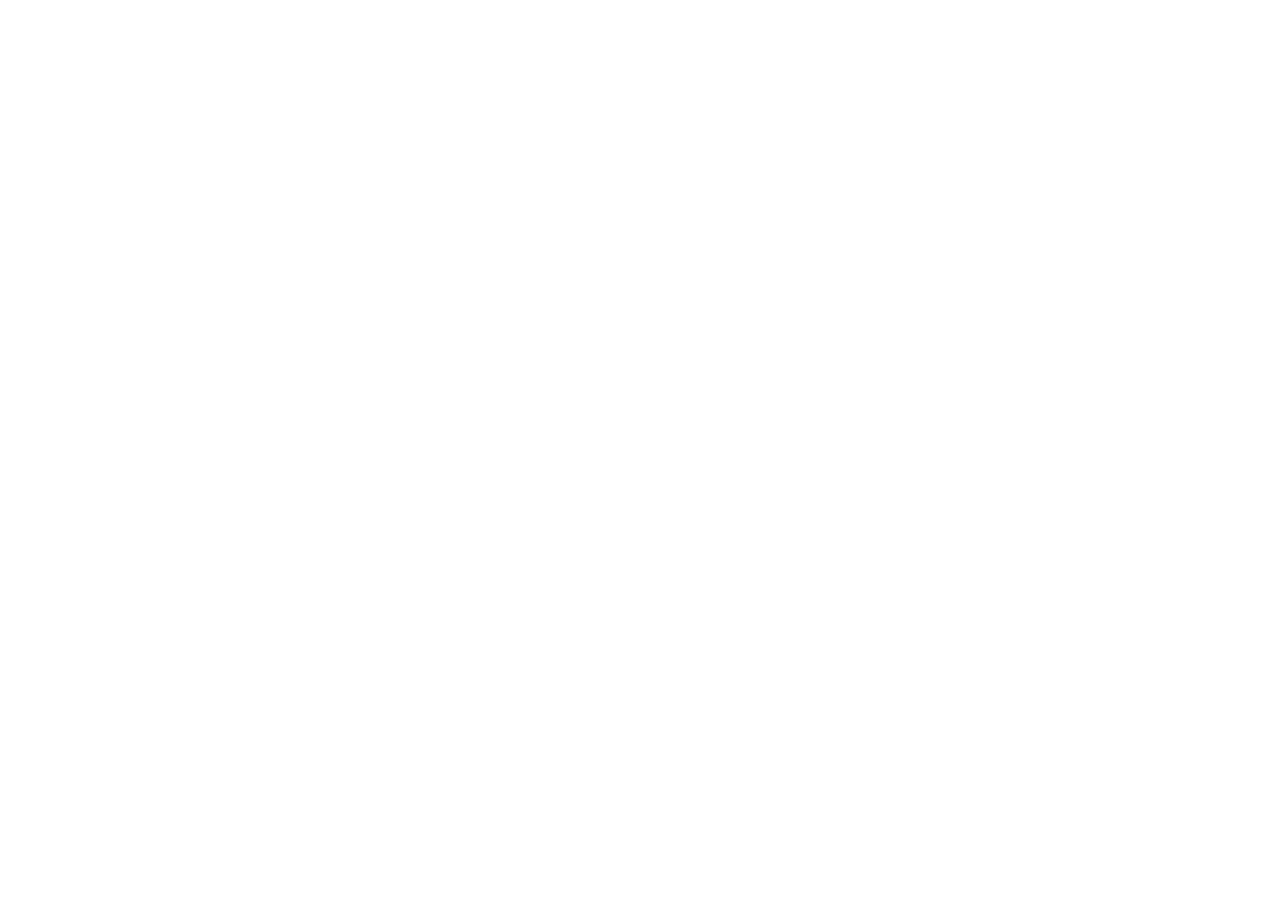
==== index.html @ b39149f6 "init: start "Portfolio" task" ====
<!DOCTYPE html>
<html lang="en">
<head>
  <meta charset="UTF-8">
  <meta name="viewport" content="width=device-width, initial-scale=1.0">
  <meta http-equiv="X-UA-Compatible" content="ie=edge">
  <link rel="stylesheet" href="style.css">
  <title>Portfolio</title>
</head>
<body>

</body>
</html>
---- style.css ----

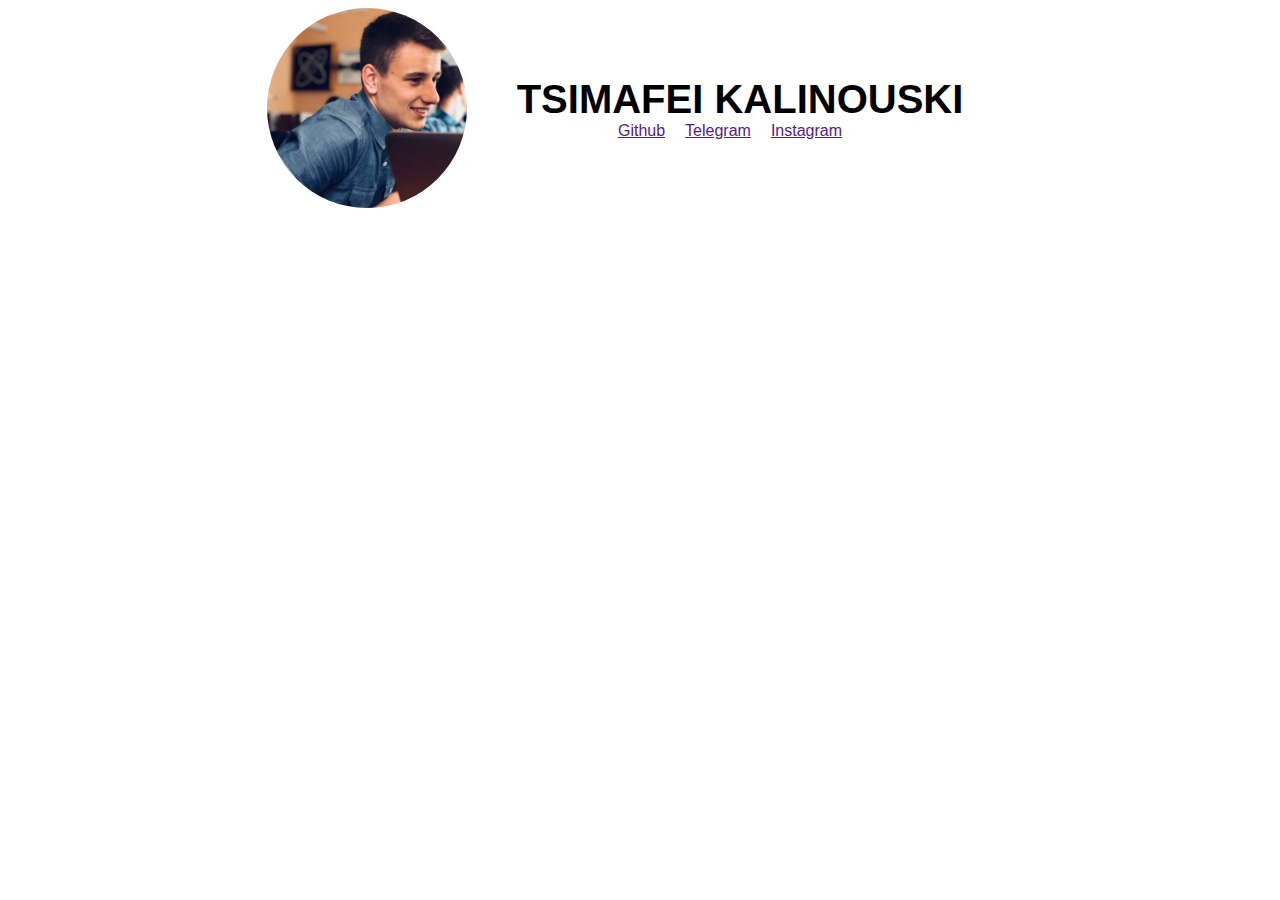
==== commit 5a3956a0: "feat: add "Info" section" ====
--- a/index.html
+++ b/index.html
@@ -8,6 +8,19 @@
   <title>Portfolio</title>
 </head>
 <body>
+  <header class="info container">
+    <img class="info--image" src="assets/images/my-photo.jpg" alt="This is my photo" width="150" height="200">
+    <div class="info--wrapper">
+      <h1 class="info--name">
+        Tsimafei Kalinouski
+      </h1>
+      <ul class="info--networks">
+        <li><a href="">Github</a></li>
+        <li><a href="">Telegram</a></li>
+        <li><a href="">Instagram</a></li>
+      </ul>
+    </div>
+  </header>
 
 </body>
 </html>
--- a/style.css
+++ b/style.css
@@ -1,2 +1,55 @@
+body {
+  font-family: sans-serif;
+}
 
+.container {
+  max-width: 1024px;
+  margin: 0 auto;
+}
 
+.info {
+  display: flex;
+  align-items: center;
+  justify-content: center;
+  flex-wrap: wrap;
+  margin-bottom: 20px;
+}
+
+.info--name {
+  margin: 0;
+  text-transform: uppercase;
+  font-size: 40px;
+}
+
+.info--image {
+  width: 200px;
+  object-fit: cover;
+  border-radius: 50%;
+}
+
+.info--wrapper {
+  margin: 20px 50px;
+}
+
+.info--networks {
+  margin: 0;
+  padding: 0;
+  display: flex;
+  justify-content: center;
+  list-style: none;
+}
+
+.info--networks li {
+  margin-right: 20px;
+}
+
+.education--heading {
+  margin: 0;
+  position: relative;
+}
+
+/* .heading--wrapper {
+  position: relative;
+  padding-right: 25px;
+} */
+
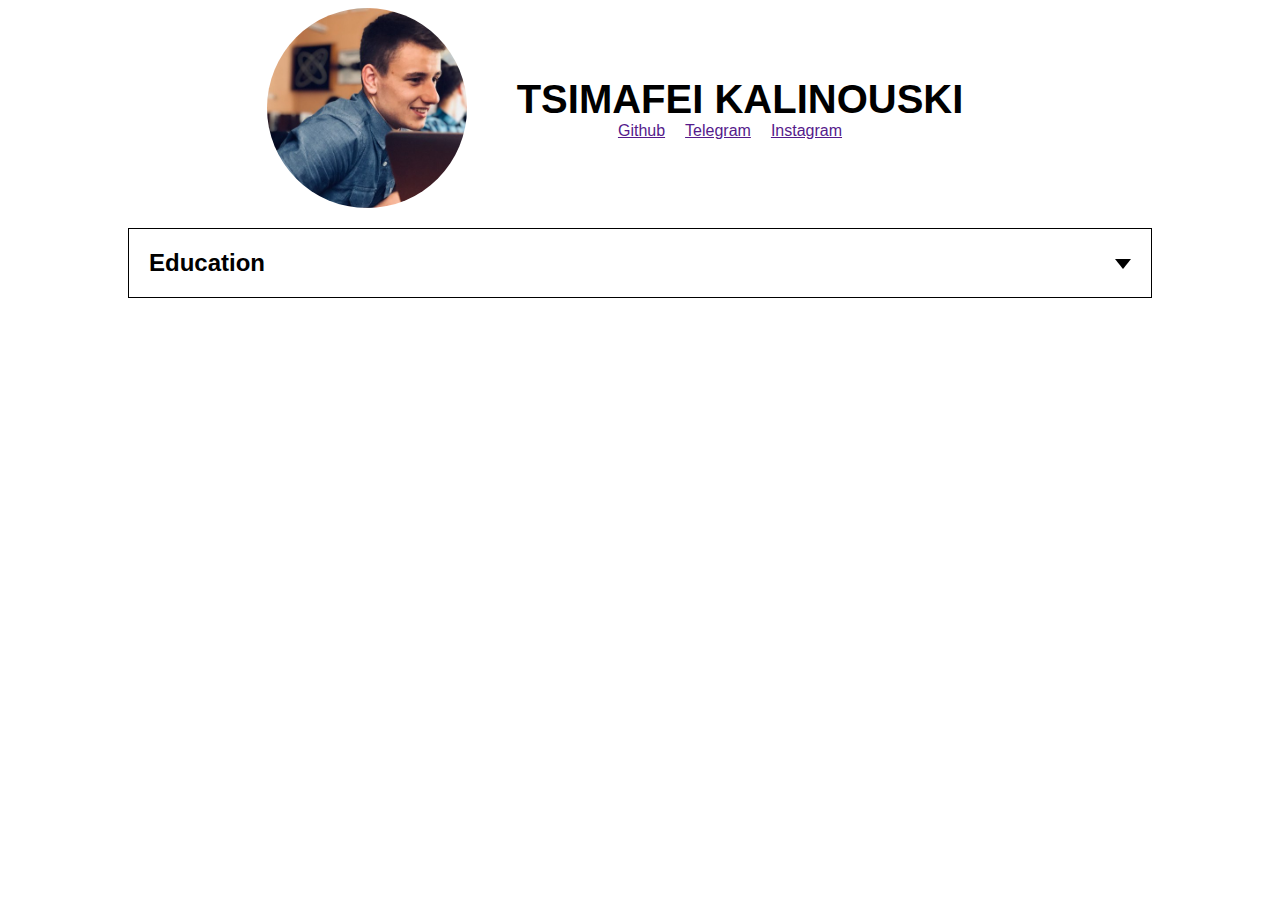
==== commit 48766b6c: "feat: add expansion panel" ====
--- a/index.html
+++ b/index.html
@@ -21,6 +21,21 @@
       </ul>
     </div>
   </header>
-
+  <section class="education container">
+    <div class="education--wrapper">
+      <h2 class="education--heading">Education<span class="education--arrow"></span></h2>
+      <dl class="education--time">
+        <dt>School</dt>
+          <dd>2005-2014</dd>
+        <dt>College</dt>
+          <dd>2014-2018</dd>
+        <dt>University</dt>
+          <dd>2018-2022</dd>
+        <dt>RS School</dt>
+          <dd>2019-2020</dd>
+      </dl>
+    </div>
+  </section>
+  <script src="script.js"></script>
 </body>
 </html>
--- a/style.css
+++ b/style.css
@@ -53,3 +53,32 @@
   padding-right: 25px;
 } */
 
+.education--arrow {
+  position: absolute;
+  top: 10px;
+  right: 0;
+  display: block;
+  box-sizing: border-box;
+  border-top: 10px solid #000000;
+  border-left: 8px solid transparent;
+  border-right: 8px solid transparent;
+}
+
+.education--arrow-rotate {
+  transform: rotate(180deg);
+}
+
+.education--wrapper {
+  padding: 20px;
+  border: 1px solid #000000;
+  cursor: pointer;
+}
+
+.education--time {
+  display: none;
+}
+
+.education--time-active {
+  display: block;
+}
+
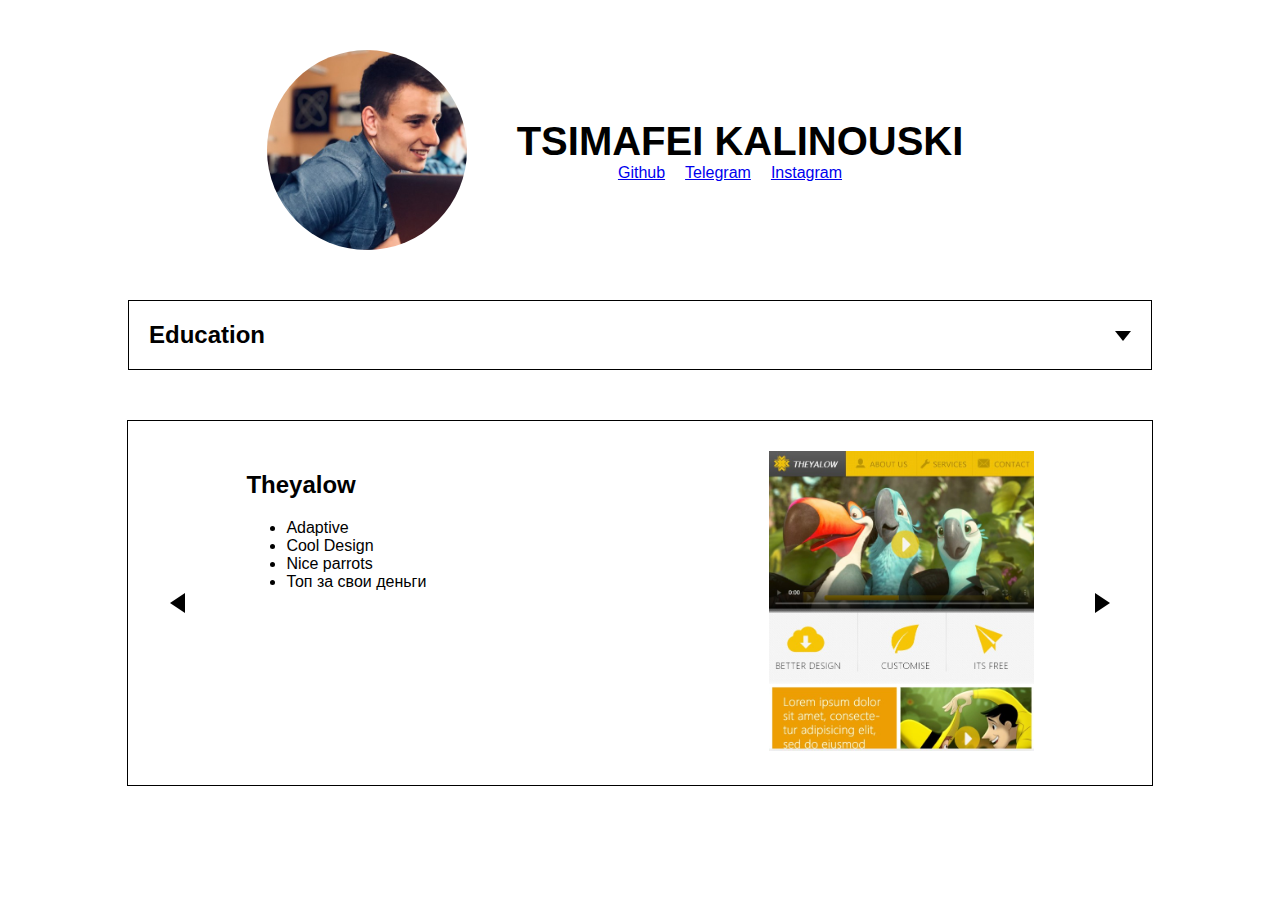
==== commit 5511871e: "feat: add slider" ====
--- a/index.html
+++ b/index.html
@@ -15,9 +15,9 @@
         Tsimafei Kalinouski
       </h1>
       <ul class="info--networks">
-        <li><a href="">Github</a></li>
-        <li><a href="">Telegram</a></li>
-        <li><a href="">Instagram</a></li>
+        <li><a href="https://github.com/kalinatimka">Github</a></li>
+        <li><a href="https://t.me/kalinatimka">Telegram</a></li>
+        <li><a href="https://www.instagram.com/kalinatimka">Instagram</a></li>
       </ul>
     </div>
   </header>
@@ -36,6 +36,48 @@
       </dl>
     </div>
   </section>
+  <section class="carousel container">
+    <div class="carousel--control carousel--control-prev">
+      <div class="arrow arrow-prev"></div>
+    </div>
+    <div class="carousel--container">
+      <div class="carousel--item carousel--item-active">
+        <div class="item--wrapper">
+          <h2 class="item--title">
+            Theyalow
+          </h2>
+          <ul class="item--features">
+            <li>Adaptive</li>
+            <li>Cool Design</li>
+            <li>Nice parrots</li>
+            <li>Топ за свои деньги</li>
+          </ul>
+        </div>
+        <a href="projects/teheyalow/index.html">
+          <img class="item--image" src="assets/images/theyalow.jpg" alt="theyalow">
+        </a>
+      </div>
+      <div class="carousel--item">
+        <div class="item--wrapper">
+          <h2 class="item--title">
+            Repair-design-project
+          </h2>
+          <ul class="item--features">
+            <li>У меня</li>
+            <li>Нет</li>
+            <li>Времени</li>
+            <li>Делать это портфолио</li>
+          </ul>
+        </div>
+        <a href="projects/repair/index.html">
+          <img class="item--image" src="assets/images/repair.jpg" alt="repair">
+        </a>
+      </div>
+    </div>
+    <div class="carousel--control carousel--control-next">
+      <div class="arrow arrow-next"></div>
+    </div>
+  </section>
   <script src="script.js"></script>
 </body>
 </html>
--- a/style.css
+++ b/style.css
@@ -12,7 +12,8 @@
   align-items: center;
   justify-content: center;
   flex-wrap: wrap;
-  margin-bottom: 20px;
+  margin-top: 50px;
+  margin-bottom: 50px;
 }
 
 .info--name {
@@ -64,6 +65,10 @@
   border-right: 8px solid transparent;
 }
 
+.education {
+  margin-bottom: 50px;
+}
+
 .education--arrow-rotate {
   transform: rotate(180deg);
 }
@@ -82,3 +87,133 @@
   display: block;
 }
 
+.carousel {
+  display: flex;
+  justify-content: space-between;
+  border: 1px solid #000000;
+}
+
+.carousel--item {
+  display: none;
+  justify-content: space-between;
+  flex-wrap: wrap;
+  position: relative;
+  animation: 0.5s ease-in-out;
+}
+
+.carousel--item-active,
+.carousel--item-next {
+  display: flex;
+}
+
+.carousel--item-next {
+  position: absolute;
+  top: 0;
+  width: 100%;
+}
+
+.carousel--container {
+  margin: 30px 20px;
+  width: 80%;
+  position: relative;
+  overflow: hidden;
+}
+
+.carousel--control {
+  width: 10%;
+  display: flex;
+  align-items: center;
+  justify-content: center;
+  cursor: pointer;
+}
+
+.carousel--control:hover {
+  background-color: rgba(0,0,0,0.1);
+}
+
+.carousel--control div {
+  box-sizing: border-box;
+  border-top: 10px solid transparent;
+  border-bottom: 10px solid transparent;
+}
+
+.carousel--control-prev div {
+  border-right: 15px solid #000000;
+}
+
+.carousel--control-next div {
+  border-left: 15px solid #000000;
+}
+
+.item--image {
+  height: 300px;
+  max-width: 265px;
+  object-fit: cover;
+}
+
+.to-left {
+  animation-name: left;
+}
+
+.from-right {
+  animation-name: right;
+}
+
+.to-right {
+  animation-name: right;
+  animation-direction: reverse;
+}
+
+.from-left {
+  animation-name: left;
+  animation-direction: reverse;
+}
+
+@keyframes left {
+  from {
+    left: 0;
+  }
+  to {
+    left: -100%;
+  }
+}
+
+@keyframes right {
+  from {
+    left: 100%;
+  }
+  to {
+    left: 0;
+  }
+}
+
+@media (max-width: 768px) {
+  .info--name {
+    font-size: 24px;
+  }
+
+  .carousel--item {
+    flex-direction: column;
+    align-items: center;
+  }
+}
+
+@media (max-width: 414px) {
+  .carousel--container {
+    width: 100%;
+  }
+
+  .carousel--control {
+    display: none;
+  }
+
+  .item--image {
+    max-width: 100%;
+    height: 400px;
+  }
+
+  .item--wrapper {
+    display: none;
+  }
+}
+
